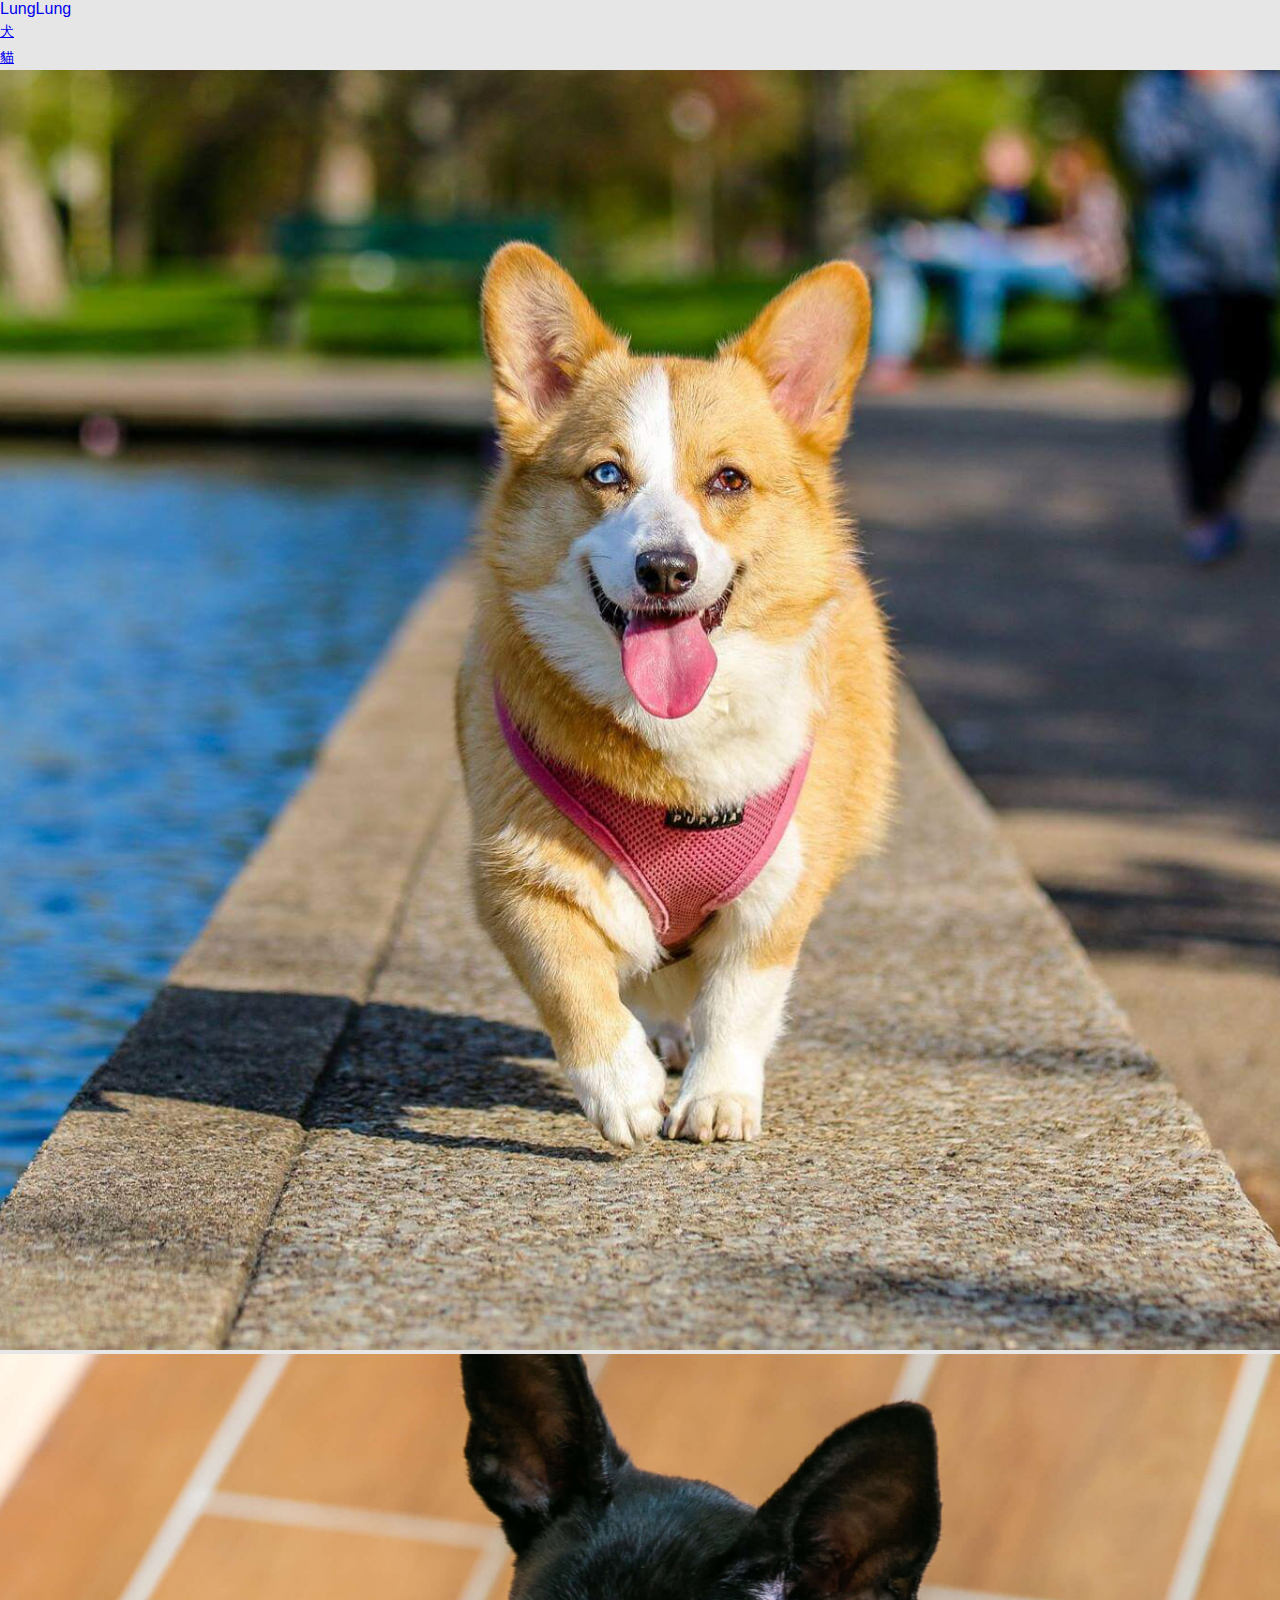
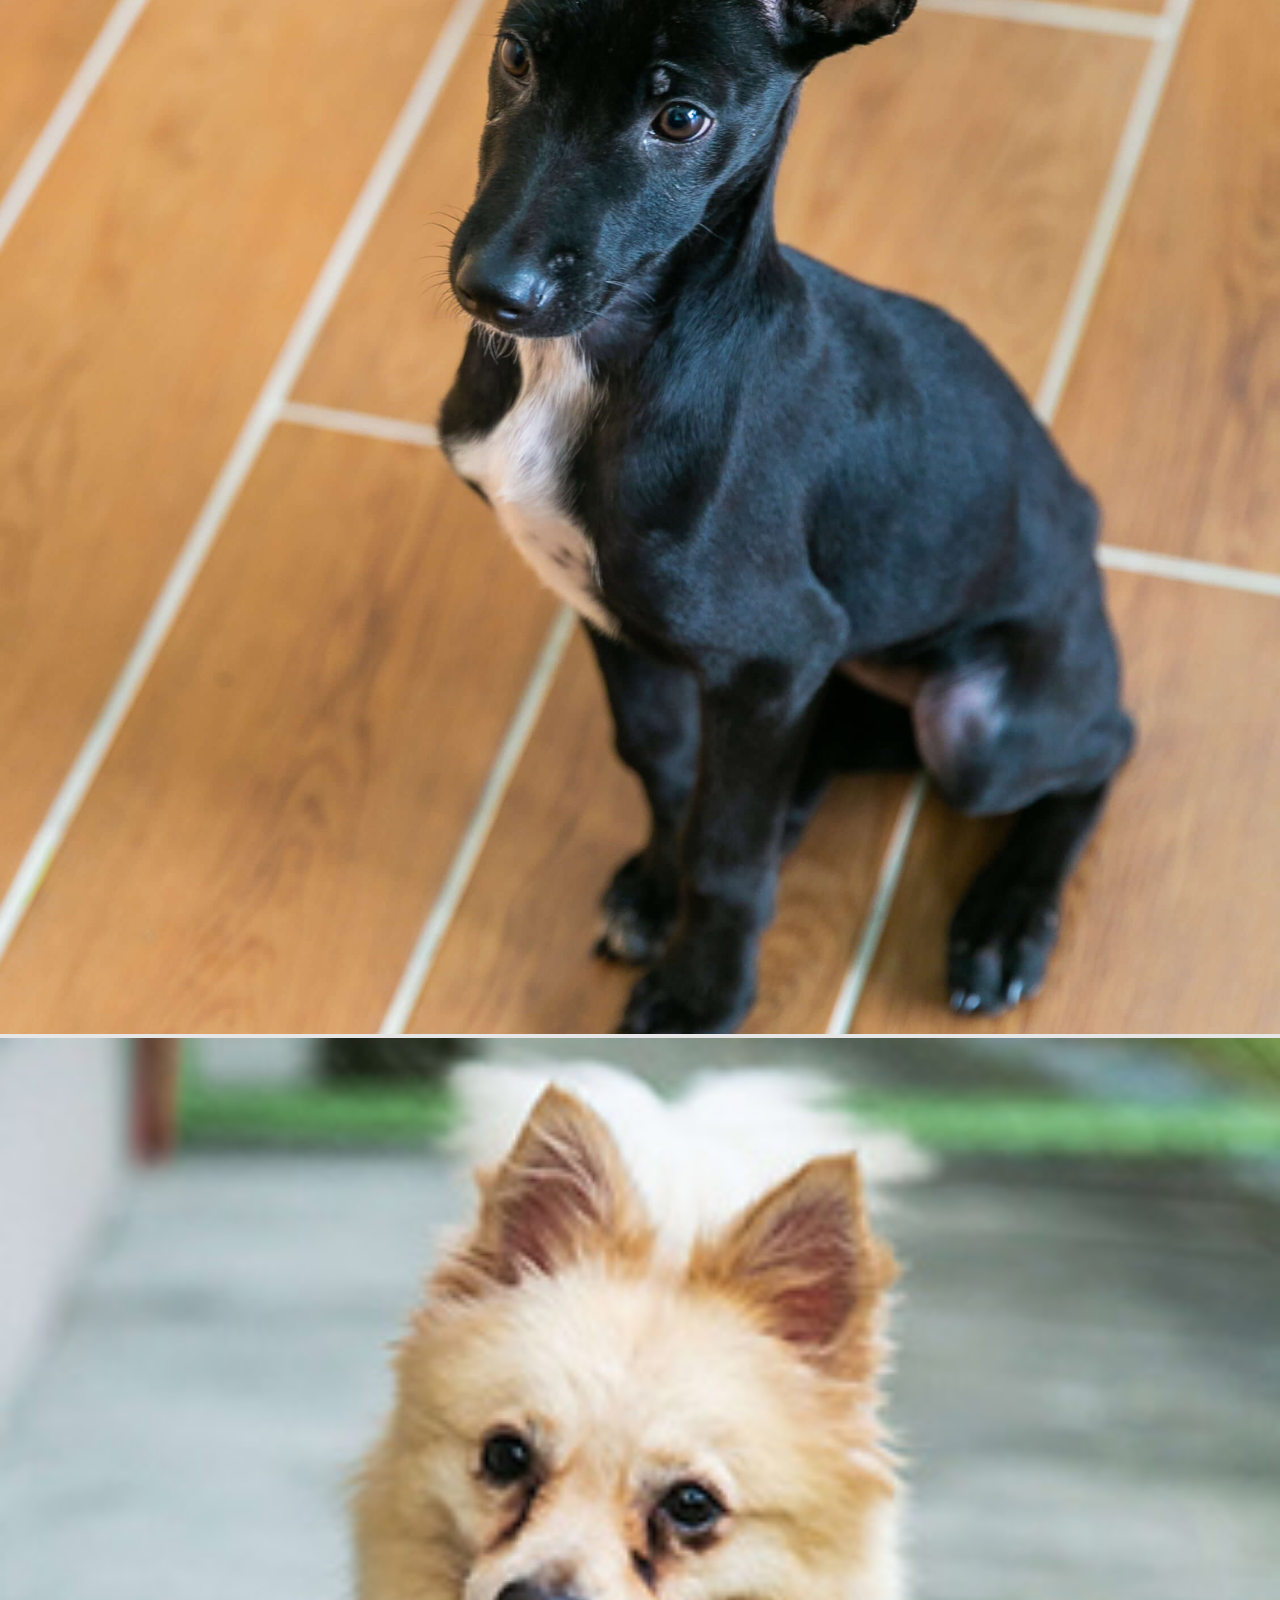
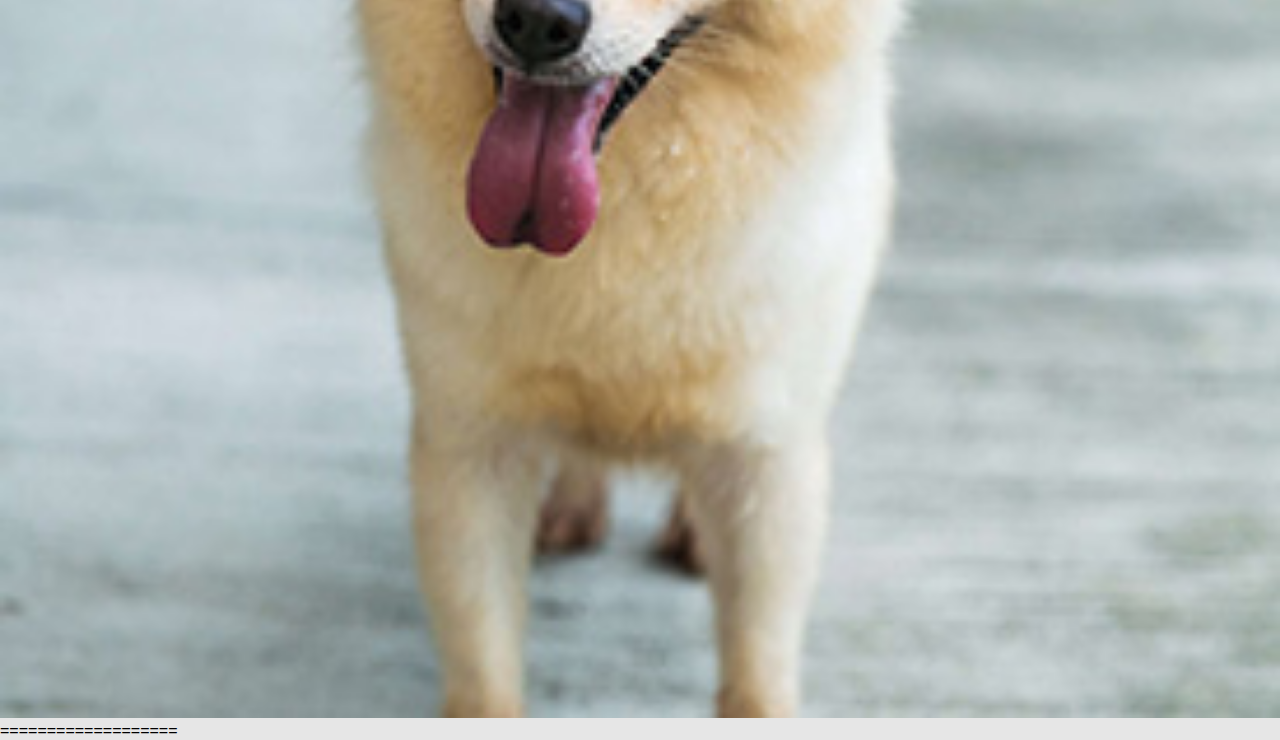
==== introduction.html @ 17d654be "Merge pull request #6 from getenlightenedin/0814lynn-2" ====
<!DOCTYPE html>
<html lang="en">

<head>
    <meta charset="UTF-8">
    <meta name="viewport" content="width=device-width, initial-scale=1.0">
    <meta http-equiv="X-UA-Compatible" content="ie=edge">
    <title>LungLung</title>
    <link rel="Shortcut Icon" type="image/x-icon" href="./images/dinosaur.png" />
    <link rel="stylesheet" href="https://stackpath.bootstrapcdn.com/bootstrap/4.2.1/css/bootstrap.min.css" integrity="sha384-GJzZqFGwb1QTTN6wy59ffF1BuGJpLSa9DkKMp0DgiMDm4iYMj70gZWKYbI706tWS" crossorigin="anonymous">
    <link rel="stylesheet" href="css/style.css">
    <link href="http://maxcdn.bootstrapcdn.com/font-awesome/4.7.0/css/font-awesome.min.css" rel="stylesheet">

    <!--load all styles -->
</head>

<body>

    <!-- ==================header================== -->
    <nav class="navbar navbar-expand-lg navbar-dark bg-dark ">
        <!-- <button class="navbar-toggler" type="button" data-toggle="collapse" data-target="#navbarTogglerDemo03"
            aria-controls="navbarTogglerDemo03" aria-expanded="false" aria-label="Toggle navigation">
            <span class="navbar-toggler-icon"></span>
        </button> -->
        <a class="navbar-brand" href="#">LungLung</a>
        <div class="collapse navbar-collapse" id="navbarTogglerDemo03">
            <ul class="navbar-nav mr-auto mt-2 mt-lg-0">
                <li class="nav-item active">
                    <a class="nav-link" href="index.html">犬<span class="sr-only">(current)</span></a>
                </li>
                <li class="nav-item active">
                    <a class="nav-link" href="#">貓</a>
                </li>
            </ul>
        </div>
    </nav>

    <!-- ==================introduction================== -->
    <div class="row mt-5 mx-3">
        <!-- 照片輪播 -->
        <div id="carouselExampleFade" class="col-8 carousel slide carousel-fade" data-ride="carousel">
            <div class="carousel-inner">
                <div class="carousel-item active">
                    <img src="./images/dog-005-w.jpg" class="d-block w-100" alt="...">
                </div>
                <div class="carousel-item">
                    <img src="./images/dog-003-w.jpg" class="d-block w-100" alt="...">
                </div>
                <div class="carousel-item">
                    <img src="./images/dog-004-w.jpg" class="d-block w-100" alt="...">
                </div>
            </div>
            <a class="carousel-control-prev" href="#carouselExampleFade" role="button" data-slide="prev">
                <span class="carousel-control-prev-icon" aria-hidden="true"></span>
                <span class="sr-only">Previous</span>
            </a>
            <a class="carousel-control-next" href="#carouselExampleFade" role="button" data-slide="next">
                <span class="carousel-control-next-icon" aria-hidden="true"></span>
                <span class="sr-only">Next</span>
            </a>
        </div>
        <div class="col-4">===================</div>
    </div>
    <div class="row my-5 mx-auto">
    </div>



    <!-- //light-case -->
    <script src="https://code.jquery.com/jquery-3.3.1.slim.min.js" integrity="sha384-q8i/X+965DzO0rT7abK41JStQIAqVgRVzpbzo5smXKp4YfRvH+8abtTE1Pi6jizo" crossorigin="anonymous"></script>
    <script src="https://cdnjs.cloudflare.com/ajax/libs/popper.js/1.14.6/umd/popper.min.js" integrity="sha384-wHAiFfRlMFy6i5SRaxvfOCifBUQy1xHdJ/yoi7FRNXMRBu5WHdZYu1hA6ZOblgut" crossorigin="anonymous"></script>
    <script src="https://stackpath.bootstrapcdn.com/bootstrap/4.2.1/js/bootstrap.min.js" integrity="sha384-B0UglyR+jN6CkvvICOB2joaf5I4l3gm9GU6Hc1og6Ls7i6U/mkkaduKaBhlAXv9k" crossorigin="anonymous"></script>
</body>

</html
---- css/style.css ----
html,
body {
    font-size: 100%;
    background: #e6e6e6;
    /* background: url('../images/bgc.png'); */
    background-repeat: repeat;
    margin: 0;
    font-family: 'Open Sansw3-banner-head-info', sans-serif;
}

p,
ul li,
ol li {
    margin: 0;
    font-size: 14px;
    line-height: 26px;
}

h1,
h2,
h3,
h4,
h5,
h6 {
    margin: 0;
    font-family: 'Cabin', sans-serif;
}

ul,
label {
    margin: 0;
    padding: 0;
}

body a:hover {
    text-decoration: none;
}

img {
    width: 100%;
}


/*--header end here--*/

.banner {
    background: url(../images/banner.jpg)no-repeat center;
    background-size: cover;
}


/* start homepage - img */

.info {
    /*   display: none; */
    opacity: 0;
    position: absolute;
    box-sizing: border-box;
    background-color: rgba(255, 255, 255, 0.37);
    top: 0;
    width: 100%;
    height: 100%;
}

.info:hover {
    -webkit-transition: 500ms;
    opacity: 1;
}

.info-text {
    color: white;
    font-size: 20px;
    position: absolute;
    bottom: 10%;
    left: 10%;
    /* -webkit-transform: translate(-50%, -50%);
    -ms-transform: translate(-50%, -50%);
    transform: translate(-50%, -50%); */
    /* text-align: center; */
}

.info-text .btn:hover {
    color: #dc3545;
}

.img_box,
.imgtwo .img_box,
.imgthree .img_box {
    background-size: 100%!important;
    margin-right: 2%;
    /* padding-bottom: 39%; */
    position: relative;
    box-shadow: 3px 3px 12px gray;
}


/*單張*/

.imgone .img_box {
    width: 100%;
    padding-bottom: 60%;
    /*讓第一張的寬度等於上排的第一張寬度*/
}


/*兩張-左小右大*/

.imgtwo .img_box {
    width: calc(100%/2 - 1%);
    padding-bottom: 45%;
    /*讓第一張的寬度等於上排的第一張寬度*/
}


/*三張*/

.imgthree .img_box {
    width: calc(100%/3 - 1%);
    padding-bottom: 32%;
}


/*排列*/

.img_showlist .col-12 {
    display: flex;
    margin-bottom: 2%;
}


/*移除最後的右邊外距*/

.img_showlist .col-12 div:last-child {
    margin-right: 0;
}


/* end homepage - img */
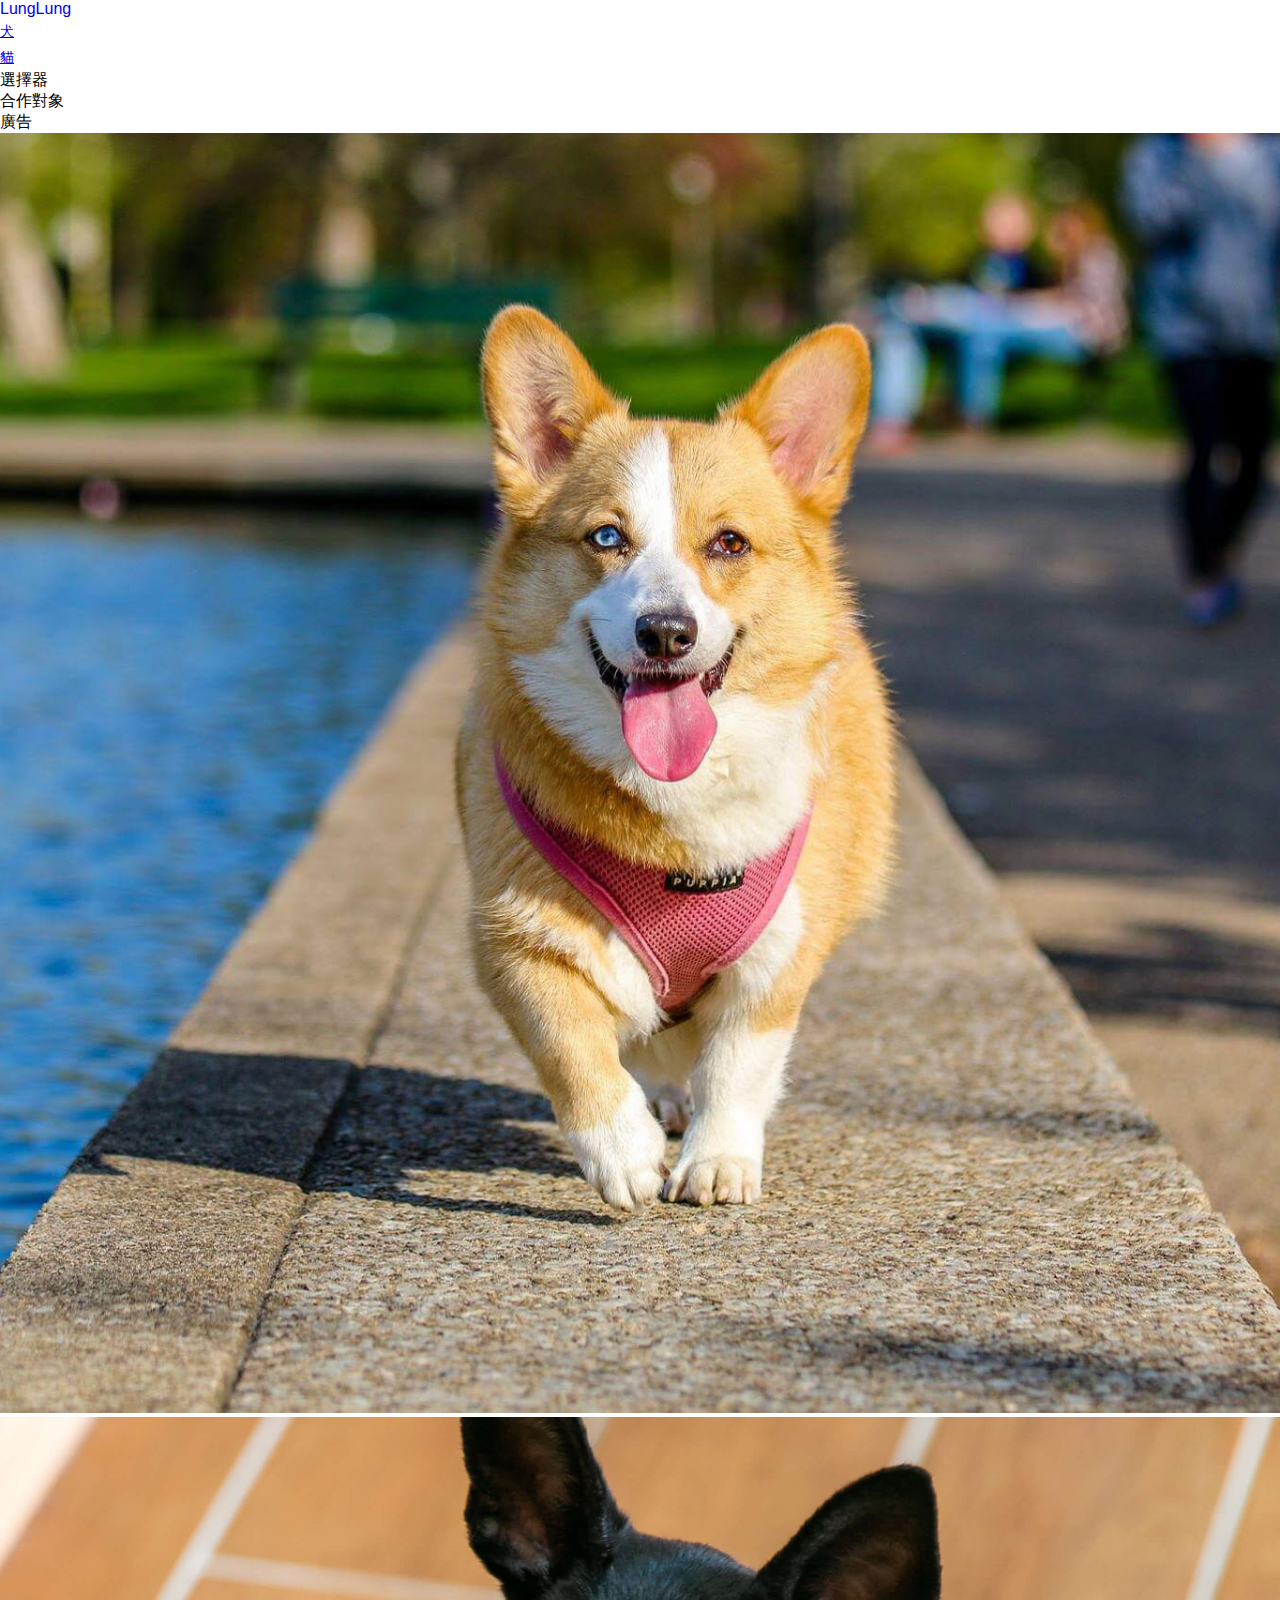
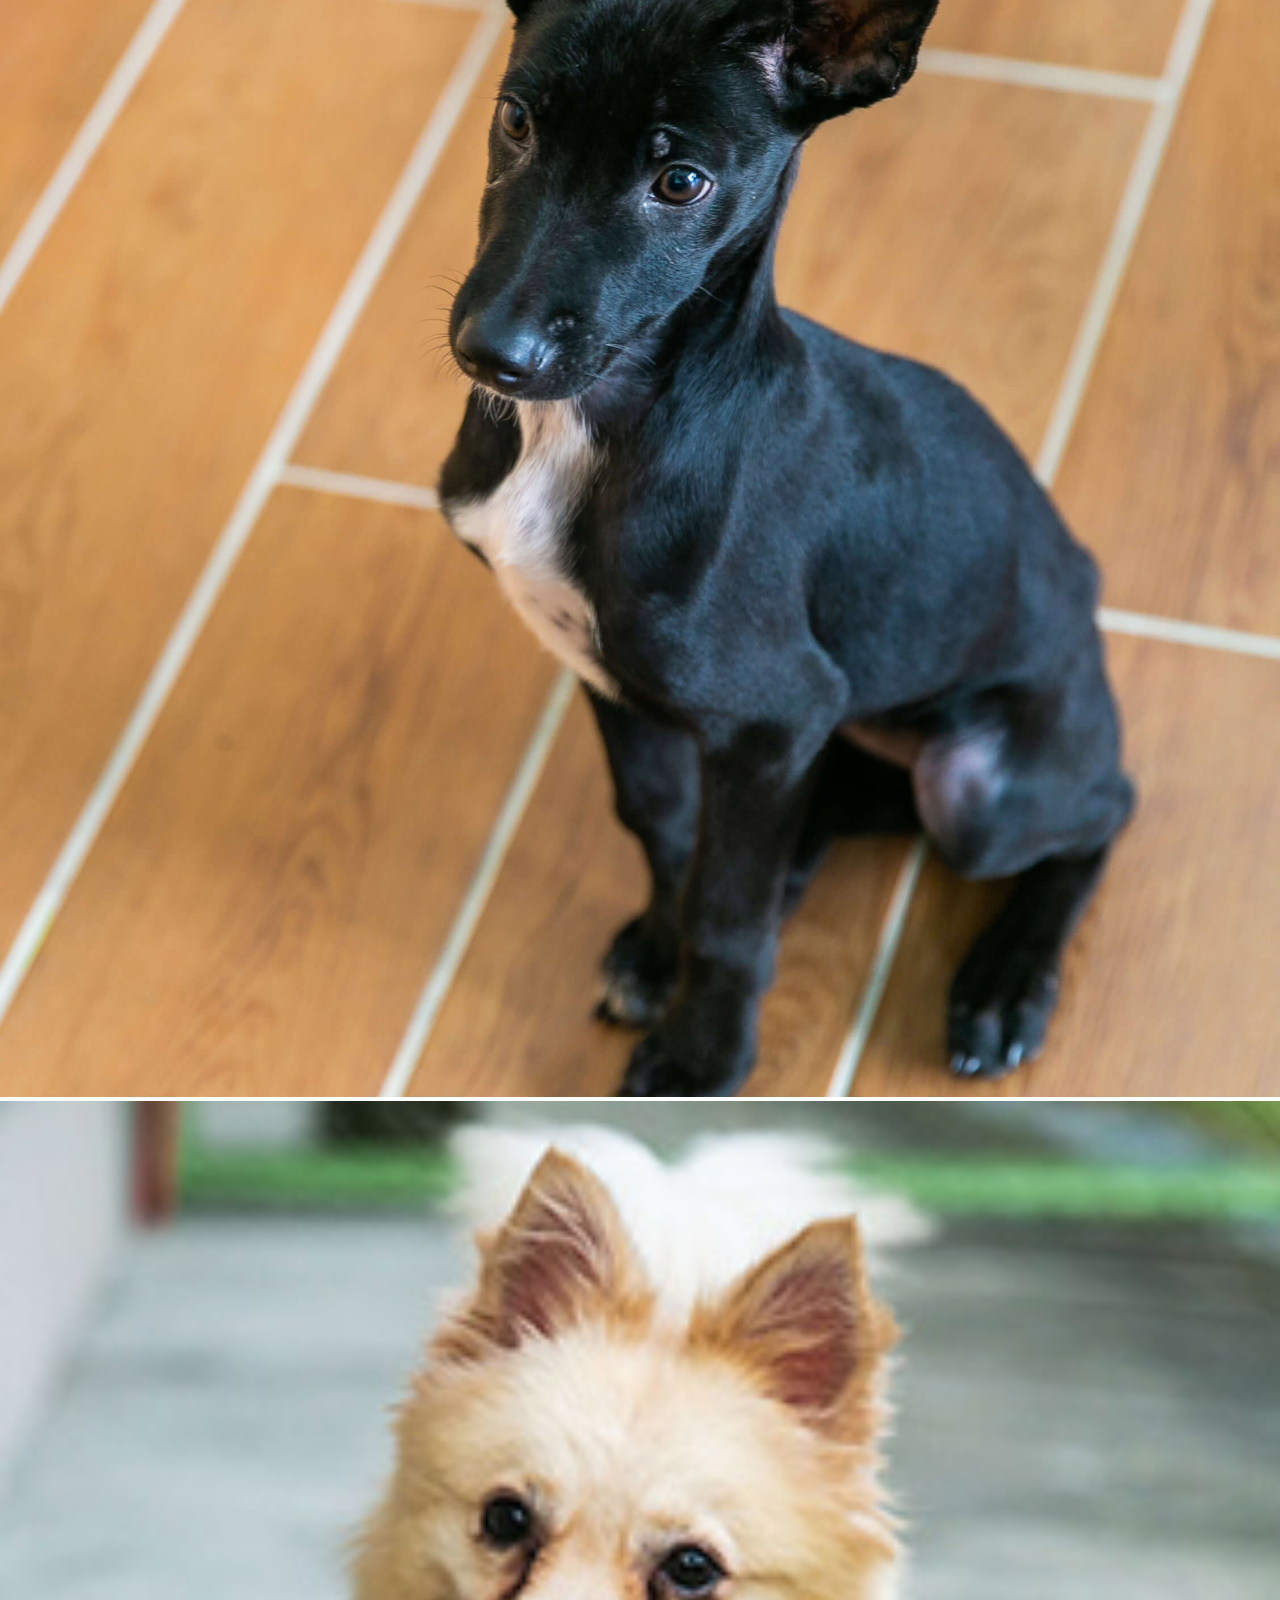
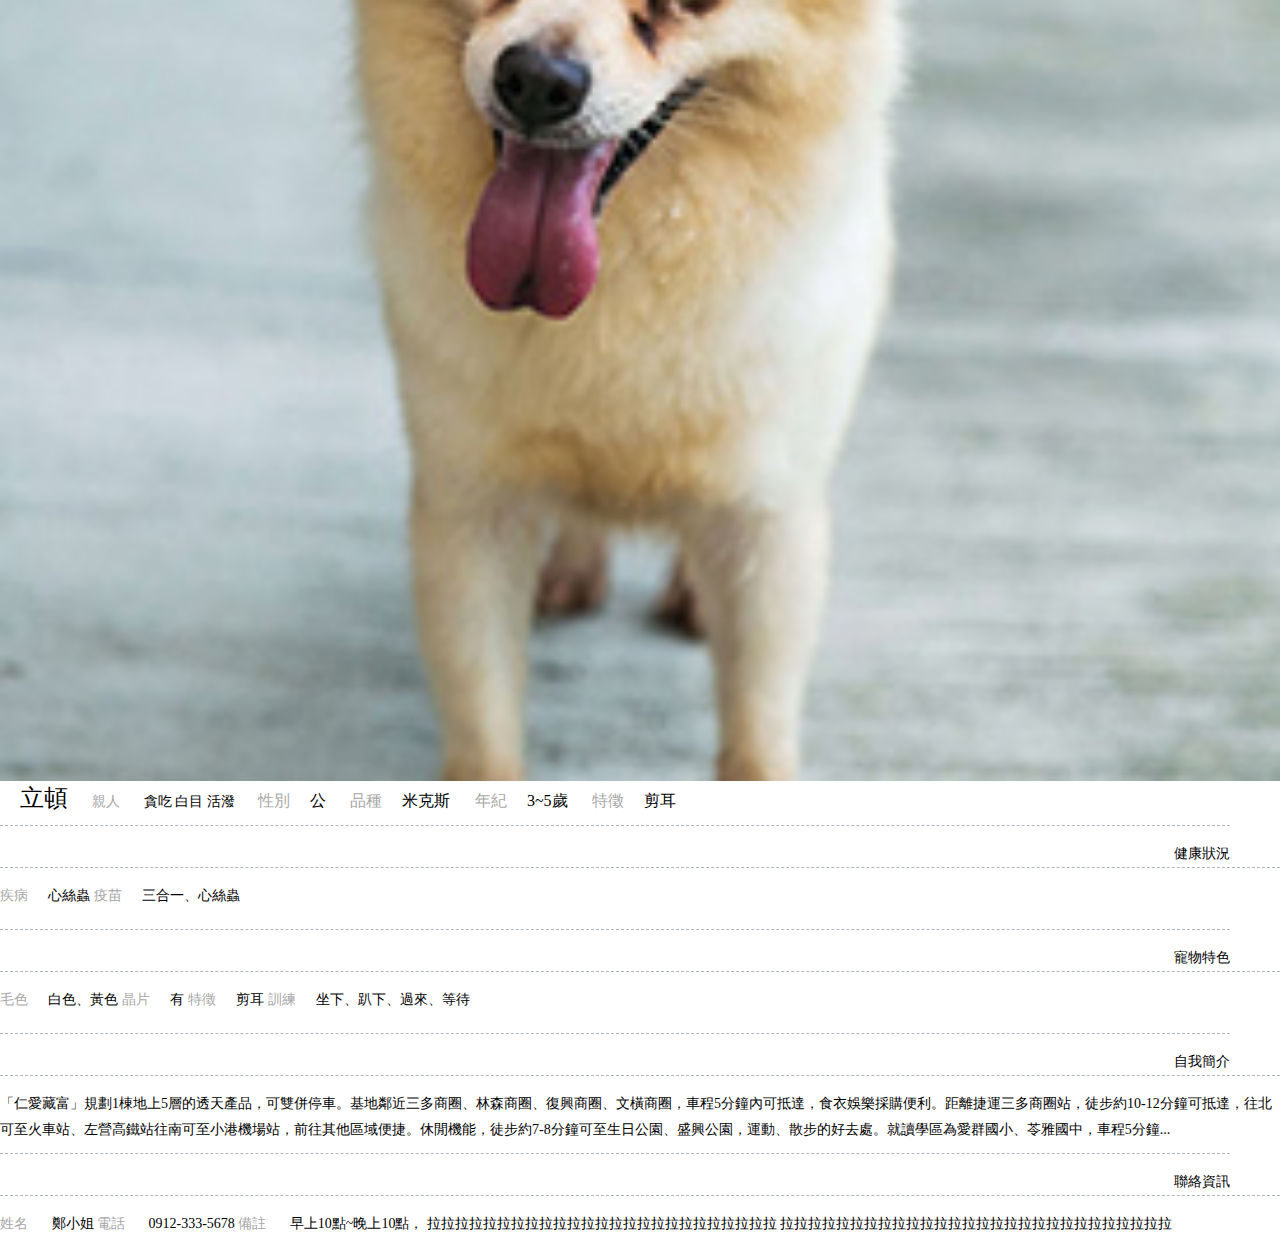
==== commit ca7ffa1e: "add introduction page" ====
--- a/introduction.html
+++ b/introduction.html
@@ -37,29 +37,103 @@
 
     <!-- ==================introduction================== -->
     <div class="row mt-5 mx-3">
+        <div id="home-sidebar" class="col-3">
+            <div id="SelectValue" class="border rounded p-2 mb-5">
+                選擇器
+            </div>
+            <div id="Cooperation" class="border rounded p-2 mb-5">
+                合作對象
+            </div>
+            <div id="AdSence" class="border rounded p-2 mb-5">
+                廣告
+            </div>
+        </div>
         <!-- 照片輪播 -->
-        <div id="carouselExampleFade" class="col-8 carousel slide carousel-fade" data-ride="carousel">
-            <div class="carousel-inner">
-                <div class="carousel-item active">
-                    <img src="./images/dog-005-w.jpg" class="d-block w-100" alt="...">
+        <div class="col-9 row">
+            <div id="carouselExampleFade" class="col-7 carousel slide carousel-fade  mb-3" data-ride="carousel">
+                <div class="carousel-inner">
+                    <div class="carousel-item active">
+                        <img src="./images/dog-005-w.jpg" class="d-block w-100" alt="...">
+                    </div>
+                    <div class="carousel-item">
+                        <img src="./images/dog-003-w.jpg" class="d-block w-100" alt="...">
+                    </div>
+                    <div class="carousel-item">
+                        <img src="./images/dog-004-w.jpg" class="d-block w-100" alt="...">
+                    </div>
                 </div>
-                <div class="carousel-item">
-                    <img src="./images/dog-003-w.jpg" class="d-block w-100" alt="...">
-                </div>
-                <div class="carousel-item">
-                    <img src="./images/dog-004-w.jpg" class="d-block w-100" alt="...">
+                <a class="carousel-control-prev" href="#carouselExampleFade" role="button" data-slide="prev">
+                    <span class="carousel-control-prev-icon" aria-hidden="true"></span>
+                    <span class="sr-only">Previous</span>
+                </a>
+                <a class="carousel-control-next" href="#carouselExampleFade" role="button" data-slide="next">
+                    <span class="carousel-control-next-icon" aria-hidden="true"></span>
+                    <span class="sr-only">Next</span>
+                </a>
+            </div>
+            <div class="col-5">
+                <!-- <img src="./images/bg-conn2.JPG" alt=""> -->
+                <div Class="row list-info">
+                    <ul class="col-12 row">
+                        <li class="col-12">立頓</li>
+                        <li class="col-12">
+                            <span class="border border-success text-success rounded px-3 py-1">親人</span>
+                            <span class="border border-danger text-danger rounded px-3 py-1">貪吃</span>
+                            <span class="border border-warning text-warning rounded px-3 py-1">白目</span>
+                            <span class="border border-info text-info rounded px-3 py-1">活潑</span>
+                        </li>
+                        <li class="col-12">
+                            <span>性別</span>公
+                        </li>
+                        <li class="col-12"><span>品種</span>米克斯</li>
+                        <li class="col-12"><span>年紀</span>3~5歲</li>
+                        <li class="col-12"><span>特徵</span>剪耳</li>
+                    </ul>
                 </div>
             </div>
-            <a class="carousel-control-prev" href="#carouselExampleFade" role="button" data-slide="prev">
-                <span class="carousel-control-prev-icon" aria-hidden="true"></span>
-                <span class="sr-only">Previous</span>
-            </a>
-            <a class="carousel-control-next" href="#carouselExampleFade" role="button" data-slide="next">
-                <span class="carousel-control-next-icon" aria-hidden="true"></span>
-                <span class="sr-only">Next</span>
-            </a>
+            <div class="col-12">
+                <!-- <img src="./images/bg-conn.JPG" alt=""> -->
+
+                <div class="row list-detail">
+                    <p class="col-2 list-title">健康狀況</p>
+                    <ul class="col-9 row list-content">
+                        <li class="col-6"><span>疾病</span>心絲蟲</li>
+                        <li class="col-6"><span>疫苗</span>三合一、心絲蟲</li>
+                    </ul>
+                </div>
+                <div class="row list-detail">
+                    <p class="col-2 list-title">寵物特色</p>
+                    <ul class="col-9 row list-content">
+                        <li class="col-6"><span>毛色</span>白色、黃色</li>
+                        <li class="col-6"><span>晶片</span>有</li>
+                        <li class="col-6"><span>特徵</span>剪耳</li>
+                        <li class="col-6"><span>訓練</span>坐下、趴下、過來、等待</li>
+                    </ul>
+                </div>
+                <div class="row list-detail">
+                    <p class="col-2 list-title">自我簡介</p>
+                    <ul class="col-9 row list-content">
+                        <li class="col-12">「仁愛藏富」規劃1棟地上5層的透天產品，可雙併停車。基地鄰近三多商圈、林森商圈、復興商圈、文橫商圈，車程5分鐘內可抵達，食衣娛樂採購便利。距離捷運三多商圈站，徒步約10-12分鐘可抵達，往北可至火車站、左營高鐵站往南可至小港機場站，前往其他區域便捷。休閒機能，徒步約7-8分鐘可至生日公園、盛興公園，運動、散步的好去處。就讀學區為愛群國小、苓雅國中，車程5分鐘...
+                        </li>
+                    </ul>
+                </div>
+                <div class="row list-detail">
+                    <p class="col-2 list-title">聯絡資訊</p>
+                    <ul class="col-9 row list-content">
+                        <li class="col-6">
+                            <span>姓名</span> 鄭小姐
+                        </li>
+                        <li class="col-6">
+                            <span>電話</span> 0912-333-5678
+                        </li>
+                        <li class="col-12 list-note">
+                            <span>備註</span> 早上10點~晚上10點， 拉拉拉拉拉拉拉拉拉拉拉拉拉拉拉拉拉拉拉拉拉拉拉拉拉 拉拉拉拉拉拉拉拉拉拉拉拉拉拉拉拉拉拉拉拉拉拉拉拉拉拉拉拉
+                        </li>
+                    </ul>
+                </div>
+
+            </div>
         </div>
-        <div class="col-4">===================</div>
     </div>
     <div class="row my-5 mx-auto">
     </div>
@@ -72,4 +146,4 @@
     <script src="https://stackpath.bootstrapcdn.com/bootstrap/4.2.1/js/bootstrap.min.js" integrity="sha384-B0UglyR+jN6CkvvICOB2joaf5I4l3gm9GU6Hc1og6Ls7i6U/mkkaduKaBhlAXv9k" crossorigin="anonymous"></script>
 </body>
 
-</html+</html>--- a/css/style.css
+++ b/css/style.css
@@ -1,7 +1,7 @@
 html,
 body {
     font-size: 100%;
-    background: #e6e6e6;
+    /* background: #e6e6e6; */
     /* background: url('../images/bgc.png'); */
     background-repeat: repeat;
     margin: 0;
@@ -23,7 +23,7 @@
 h5,
 h6 {
     margin: 0;
-    font-family: 'Cabin', sans-serif;
+    font-family: '微軟正黑體', sans-serif;
 }
 
 ul,
@@ -71,8 +71,8 @@
     color: white;
     font-size: 20px;
     position: absolute;
-    bottom: 10%;
-    left: 10%;
+    bottom: 5%;
+    left: 5%;
     /* -webkit-transform: translate(-50%, -50%);
     -ms-transform: translate(-50%, -50%);
     transform: translate(-50%, -50%); */
@@ -135,4 +135,79 @@
 }
 
 
-/* end homepage - img */+/* end homepage - img */
+
+
+/* introduction page */
+
+.list-detail {
+    padding: 10px 0 0 0;
+}
+
+.list-detail ul li {
+    display: inline;
+    padding: 0 0 10px 0px;
+}
+
+.list-detail ul li span {
+    color: #7b8084;
+}
+
+
+/* # introduction page - info */
+
+.list-info ul li {
+    font-size: 16px;
+    font-family: '微軟正黑體';
+    padding: 0 0 10px 20px;
+    display: inline;
+}
+
+.list-info ul li:nth-child(1) {
+    font-size: 24px;
+    padding: 0 0 30px 20px;
+}
+
+.list-info ul li:nth-child(2) {
+    font-size: 14px;
+    padding: 0 0 30px 20px;
+}
+
+.list-info span:nth-child(1) {
+    /* display: inline-block; */
+    color: #a7a7a7;
+    padding: 0 20px 10px 0;
+}
+
+
+/* # introduction page - detail */
+
+.list-title {
+    border-top: 1px #adb5bd dashed;
+    padding: 15px 0 0 0;
+    margin: 0 50px 0 0;
+    text-align: right;
+    font-size: 14px;
+    font-family: '微軟正黑體';
+}
+
+.list-content {
+    border-top: 1px #adb5bd dashed;
+    padding: 15px 0 0 0;
+    font-family: '微軟正黑體';
+}
+
+.list-content span:first-child {
+    /* width: 80px; */
+    display: inline-block;
+    color: #a7a7a7;
+    padding: 0 20px 10px 0;
+}
+
+
+/* 
+.list-note span:first-child {
+    width: 15%;
+    display: inline-block;
+    color: #dc3545;
+} */